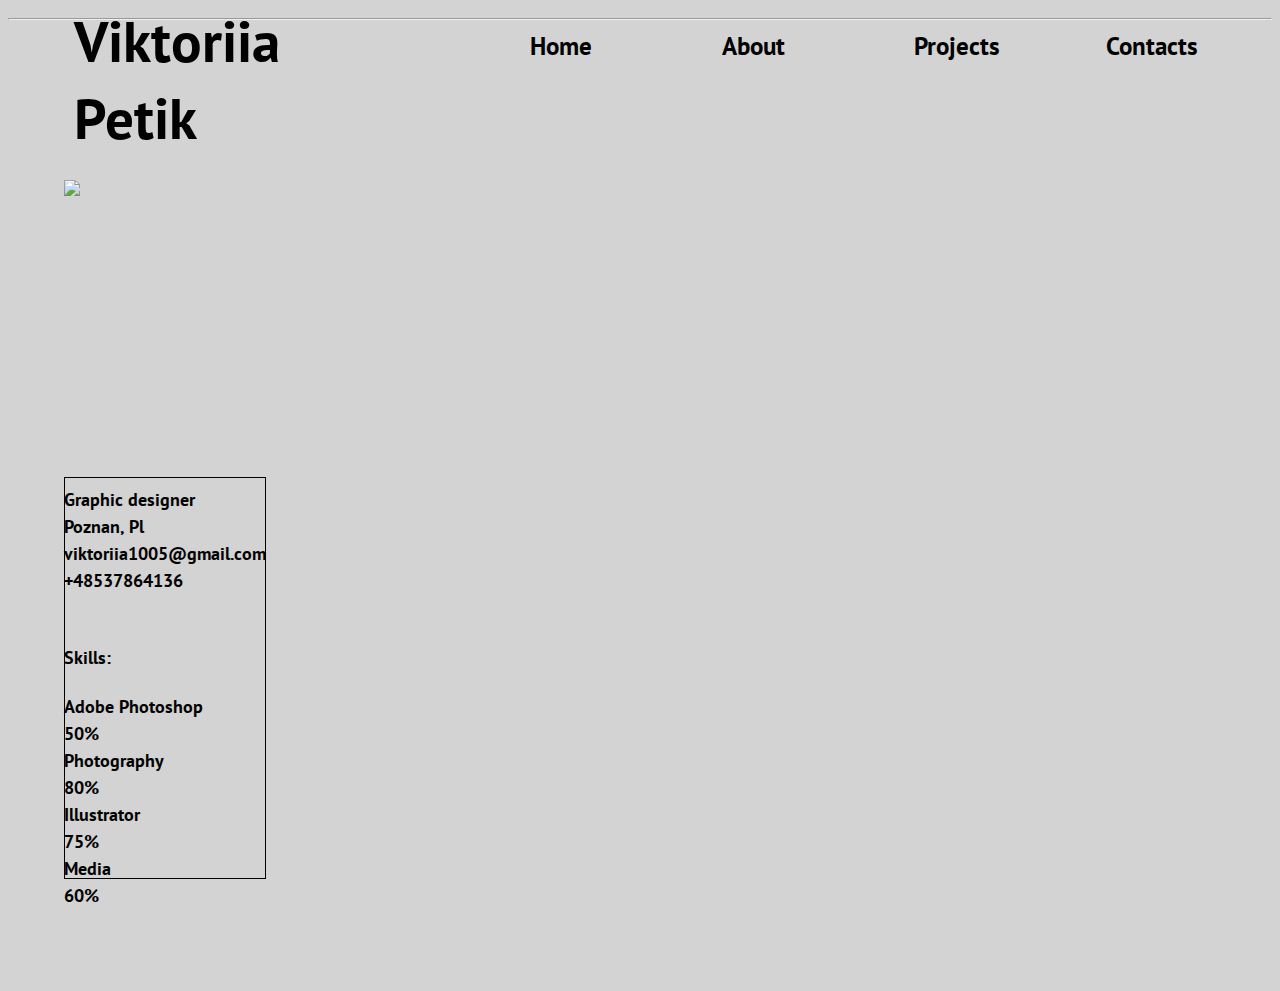
==== about.html @ 722de907 "Add files via upload" ====
<!DOCTYPE html>
<html>

<head>
<title>CSS exercise</title>
    <link rel="stylesheet" type="text/css" href="//fonts.googleapis.com/css?family=PT+Sans" />
<meta charset="utf8" />
 
   </head>
    
    <style>

.header {
    width:600;
    display: grid;
    margin: 10px;
    font-family: 'PT Sans';
	font-size: 57px;
	font-style: normal;
	font-variant: normal;
	font-weight: bold;
	line-height: 26px;
grid-gap: 10px;
grid-template-columns: 200px 200px 200px;
grid-template-rows: 100px 500px;
grid-template-areas:
    "name photo surname"
    "photos photos photos";
height: 20%;
            width: 20%;
            object-fit: contain;
    
}

 .button {
    width:600;
    display: grid;
    margin: 10px;
    font-family: 'PT Sans';
	font-size: 25px;
	font-style: normal;
	font-variant: normal;
	font-weight: bold;
	line-height: 26px;
grid-gap: 10px;
grid-template-columns: 200px 200px 200px;
grid-template-rows: 100px 500px;
grid-template-areas:
    "name photo surname"
    "photos photos photos";
     height: 20%;
            width: 20%;
     object-fit: contain;}
        
     .information {
 height: 60%;
         width:300;
    font-family: 'PT Sans';
	font-size: 18px;
	font-style: normal;
	font-variant: normal;
	font-weight: bold;
	line-height: 10px; 

   
    </style>

<body  background="[data-uri]"
>
 
    <img src="file:///Users/student/Desktop/4tpOZiHjUwg.jpg" width="200px" class="photos" style="position: absolute; left: 5%; top: 20%; color: rgba(1, 1, 1, 1);">


     <div style="width:500px; height:700px; position: absolute; width: 200px; height: 400px; left: 5%; top: 53%; color: rgba(1, 1, 1, 1); border:1px solid #000;">
        </div>
    
    <div class="header" style="position: absolute; width: 100px; height: 100px; left: 5%; top: 2%; color: rgba(1, 1, 1, 1);">
        Viktoriia</div>
    
     <div class="header" style="position: absolute; width: 100px; height: 100px; left: 5%; top: 10.5%; color: rgba(1, 1, 1, 1);">
       Petik</div>
    
<div class="button" style="position: absolute; width: 100px; height: 100px; right: 50%; top: 2.5%; color: rgba(1, 1, 1, 1);">
       Home</div>
    
<div class="button" style="position: absolute; width: 100px; height: 100px; right: 35%; top: 2.5%; color: rgba(1, 1, 1, 1);">
       About</div>
    
        <div class="button" style="position: absolute; width: 100px; height: 100px; right: 20%; top: 2.5%; color: rgba(1, 1, 1, 1);">
       Projects</div>
    
         <div class="button" style="position: absolute; width: 100px; height: 100px; right: 5%; top: 2.5%; color: rgba(1, 1, 1, 1);">
       Contacts</div>
        
<div class="information">
    <p><i class="information" style="position: absolute;  height: 100px; left: 5%; top: 55%; color: rgba(1, 1, 1, 1);">Graphic designer</i>

          <p><i class="information"style="position: absolute;  height: 100px; left: 5%; top: 58%; color: rgba(1, 1, 1, 1);">Poznan, Pl</i>

          <p><i class="information" style="position: absolute;  height: 100px; left: 5%; top: 61%; color: rgba(1, 1, 1, 1);">viktoriia1005@gmail.com</i>

          <p><i class="information"style="position: absolute;  height: 100px; left: 5%; top: 64%; color: rgba(1, 1, 1, 1);">+48537864136</i>
          <hr><div/>

<p class="information"><b><i class="information" style="position: absolute;  height: 100px; left: 5%; top:72.5%; color: rgba(1, 1, 1, 1);">Skills:</i>

          <p class="information"><b><i class="information" style="position: absolute;  height: 100px; left: 5%; top:78%; color: rgba(1, 1, 1, 1);">Adobe Photoshop</i> 

          <p class="information"><b><i class="information" style="position: absolute;  height: 100px; left: 5%; top:81%; color: rgba(1, 1, 1, 1);">50%</i>
    

      
         <p class="information"><b><i class="information" style="position: absolute;  height: 100px; left: 5%; top:84%; color: rgba(1, 1, 1, 1);">Photography</i>

        
            
             <p class="information"><b><i class="information" style="position: absolute;  height: 100px; left: 5%; top:87%; color: rgba(1, 1, 1, 1);">80%</i>

    
          <p class="information"><b><i class="information" style="position: absolute;  height: 100px; left: 5%; top:90%; color: rgba(1, 1, 1, 1);">Illustrator</i>
          <div class="information">


           <p class="information"><b><i class="information" style="position: absolute;  height: 100px; left: 5%; top:93%; color: rgba(1, 1, 1, 1);">75%</i>



          <p class="information"><b><i class="information" style="position: absolute;  height: 100px; left: 5%; top:96%; color: rgba(1, 1, 1, 1);">Media</i>


          <div class="information">
            <p class="information"><b><i class="information" style="position: absolute;  height: 100px; left: 5%; top:99%; color: rgba(1, 1, 1, 1);">60%</i>
      
          <br>
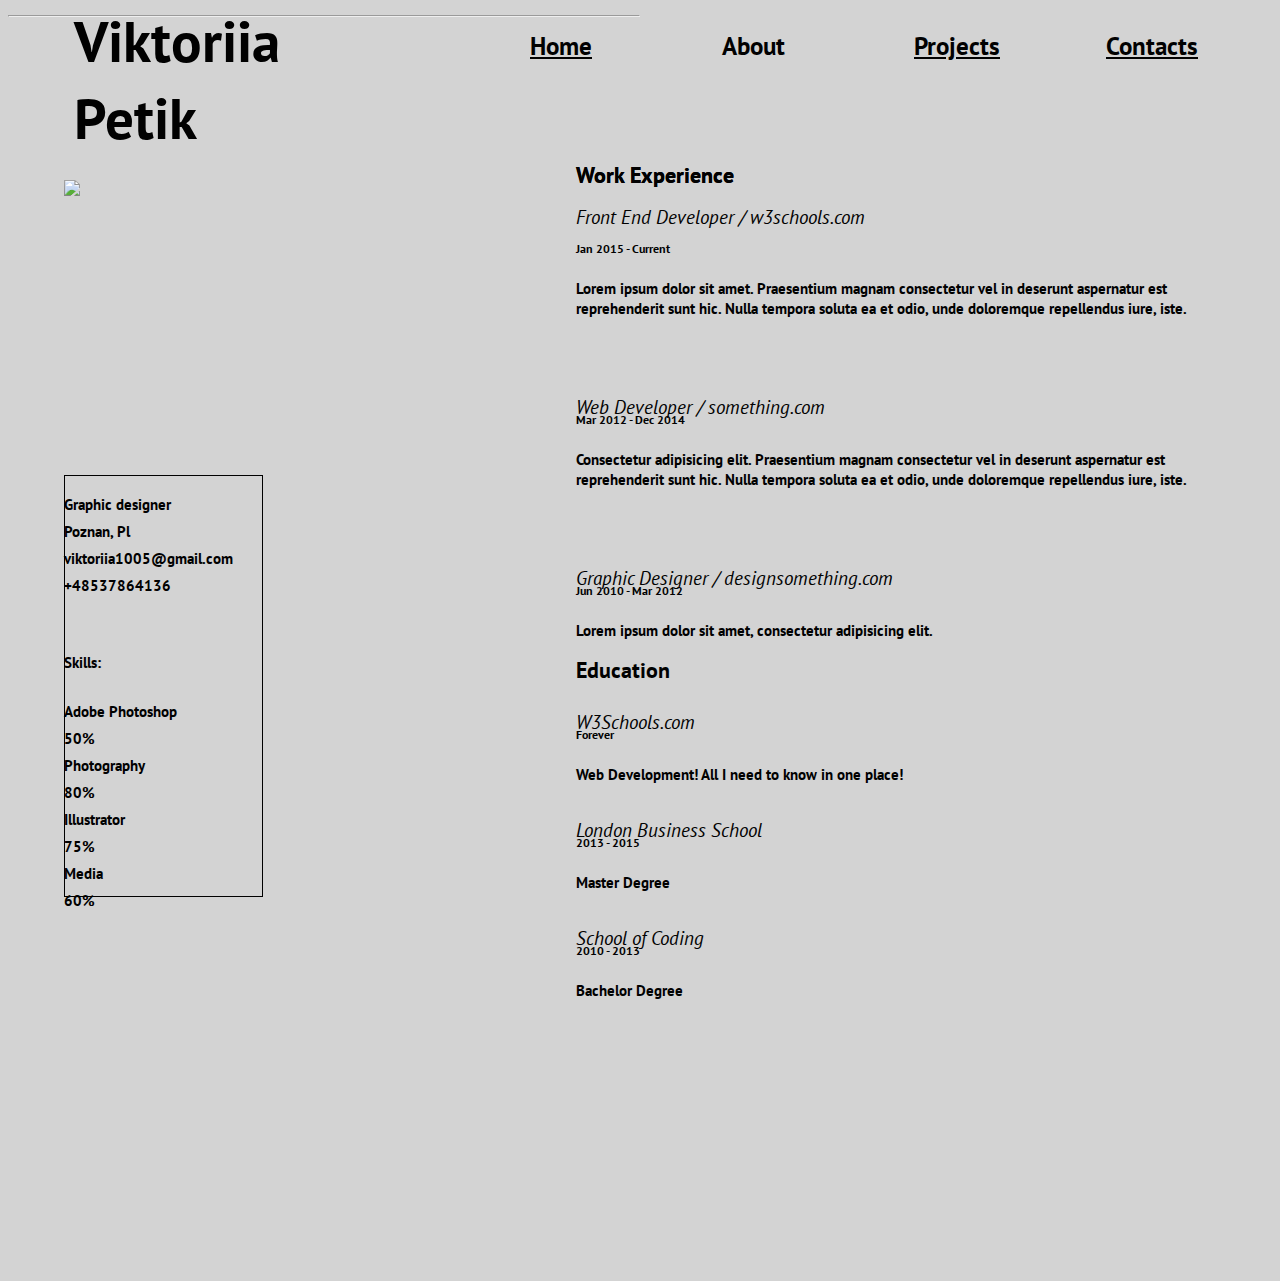
==== commit 0884102a: "Add files via upload" ====
--- a/about.html
+++ b/about.html
@@ -32,6 +32,7 @@
     
 }
 
+
  .button {
     width:600;
     display: grid;
@@ -50,28 +51,76 @@
     "photos photos photos";
      height: 20%;
             width: 20%;
-     object-fit: contain;}
+            object-fit: contain;
+
+}
         
      .information {
  height: 60%;
          width:300;
     font-family: 'PT Sans';
-	font-size: 18px;
-	font-style: normal;
-	font-variant: normal;
-	font-weight: bold;
-	line-height: 10px; 
-
-   
+	font-size: 15px;
+	font-style: normal;
+	font-variant: normal;
+	font-weight: bold;
+	line-height: 20px;
+height: 50%;
+            width:50%;
+            object-fit: contain 
+        }
+   
+
+.information1 {
+    width:600;
+    font-family: 'PT Sans';
+	font-size: 22px;
+	font-style: normal;
+	font-variant: normal;
+	font-weight: bold;
+	line-height: 26px;
+     height: 20%;
+            width: 20%;
+            object-fit: contain;
+
+}
+
+
+.information2 {
+    width:600;
+    font-family: 'PT Sans';
+	font-size: 18.5px;
+	font-style: italic;
+	font-variant: normal;
+	font-weight: normal;
+	line-height: 20px;
+     height: 50%;
+            width: 50%;
+            object-fit: contain;
+}
+
+
+.information3 {
+    width:600;
+    font-family: 'PT Sans';
+	font-size: 12px;
+	font-style: bold;
+	font-variant: bold;
+	font-weight: bold;
+	line-height: 11px;
+     height: 50%;
+            width: 50%;
+            object-fit: contain;
+}
+
     </style>
 
 <body  background="[data-uri]"
 >
  
-    <img src="file:///Users/student/Desktop/4tpOZiHjUwg.jpg" width="200px" class="photos" style="position: absolute; left: 5%; top: 20%; color: rgba(1, 1, 1, 1);">
-
-
-     <div style="width:500px; height:700px; position: absolute; width: 200px; height: 400px; left: 5%; top: 53%; color: rgba(1, 1, 1, 1); border:1px solid #000;">
+    <img src="https://raw.githubusercontent.com/Vikavikysia/vikavikysia.github.io/master/4tpOZiHjUwg.jpg" width="200px" class="photos" style="position: absolute; left: 5%; top: 20%; color: rgba(1, 1, 1, 1);">
+
+
+     <div style="width:500px; height:700px; position: absolute; width: 197.4px; height: 420px; left: 5%; top: 52.8%; color: rgba(1, 1, 1, 1); border:1px solid #000;">
         </div>
     
     <div class="header" style="position: absolute; width: 100px; height: 100px; left: 5%; top: 2%; color: rgba(1, 1, 1, 1);">
@@ -80,18 +129,21 @@
      <div class="header" style="position: absolute; width: 100px; height: 100px; left: 5%; top: 10.5%; color: rgba(1, 1, 1, 1);">
        Petik</div>
     
-<div class="button" style="position: absolute; width: 100px; height: 100px; right: 50%; top: 2.5%; color: rgba(1, 1, 1, 1);">
-       Home</div>
+<a href="file:///Volumes/NO%20NAME/html%20css%20portfolio/portfolio.html" class="button" style="position: absolute; width: 100px; height: 100px; right: 50%; top: 2.5%; color: rgba(1, 1, 1, 1);">
+       Home</a>
     
 <div class="button" style="position: absolute; width: 100px; height: 100px; right: 35%; top: 2.5%; color: rgba(1, 1, 1, 1);">
        About</div>
     
-        <div class="button" style="position: absolute; width: 100px; height: 100px; right: 20%; top: 2.5%; color: rgba(1, 1, 1, 1);">
-       Projects</div>
-    
-         <div class="button" style="position: absolute; width: 100px; height: 100px; right: 5%; top: 2.5%; color: rgba(1, 1, 1, 1);">
-       Contacts</div>
-        
+        <a href="file:///Volumes/NO%20NAME/html%20css%20portfolio/index.html" class="button" style="position: absolute; width: 100px; height: 100px; right: 20%; top: 2.5%; color: rgba(1, 1, 1, 1);">
+       Projects</a>
+    
+ <a href="https://www.facebook.com/profile.php?id=100010163179147" class="button" style="position: absolute; width: 100px; height: 100px; right: 5%; top: 2.5%; color: rgba(1, 1, 1, 1);">
+       Contacts</a>
+        
+
+
+
 <div class="information">
     <p><i class="information" style="position: absolute;  height: 100px; left: 5%; top: 55%; color: rgba(1, 1, 1, 1);">Graphic designer</i>
 
@@ -130,12 +182,89 @@
 
           <div class="information">
             <p class="information"><b><i class="information" style="position: absolute;  height: 100px; left: 5%; top:99%; color: rgba(1, 1, 1, 1);">60%</i>
+     
+
+ 
+    <div class="information1" style="position: absolute;  height: 100px; left: 45%; top:18%; color: rgba(1, 1, 1, 1);">Work Experience</div>
+    
+                
+ <div class="information2" style="position: absolute;  height: 100px; left: 45%; top:23%; color: rgba(1, 1, 1, 1);">Front End Developer / w3schools.com</div>
+    
+       
+ <div class="information3" style="position: absolute;  height: 100px; left: 45%; top:27%; color: rgba(1, 1, 1, 1);">Jan 2015 - <span class="information3">Current</span></div>
+    
+
+<p class="information"><b><i class="information" style="position: absolute;  height: 300px; left: 45%; top:31%; color: rgba(1, 1, 1, 1);"><p>Lorem ipsum dolor sit amet. Praesentium magnam consectetur vel in deserunt aspernatur est reprehenderit sunt hic. Nulla tempora soluta ea et odio, unde doloremque repellendus iure, iste.</p></i>
+     <div class="information">
+
+    
+<p class="information2" style="position: absolute;  height: 100px; left: 45%; top:42%; color: rgba(1, 1, 1, 1);">Web Developer / something.com</div>
+    
+         
+
+ <div class="information3" style="position: absolute;  height: 100px; left: 45%; top:46%; color: rgba(1, 1, 1, 1);">Mar 2012 - Dec 2014</div>
+   
+         
+
+<p class="information"><b><i class="information" style="position: absolute;  height: 300px; left: 45%; top:50%; color: rgba(1, 1, 1, 1);"><p>Consectetur adipisicing elit. Praesentium magnam consectetur vel in deserunt aspernatur est reprehenderit sunt hic. Nulla tempora soluta ea et odio, unde doloremque repellendus iure, iste.</p></i>
+     <div class="information">
+
       
-          <br>
-
-
-
-
-
-
-
+<p class="information2" style="position: absolute;  height: 100px; left: 45%; top:61%; color: rgba(1, 1, 1, 1);">Graphic Designer / designsomething.com</div>
+    
+    
+
+<div class="information3" style="position: absolute;  height: 100px; left: 45%; top:65%; color: rgba(1, 1, 1, 1);">Jun 2010 - Mar 2012</div>
+     
+         
+         
+        <p class="information"><b><i class="information" style="position: absolute;  height: 300px; left: 45%; top:69%; color: rgba(1, 1, 1, 1);"><p>Lorem ipsum dolor sit amet, consectetur adipisicing elit.</p></i>
+     <div class="information">
+
+     
+ <div class="information1" style="position: absolute;  height: 100px; left: 45%; top:18%; color: rgba(1, 1, 1, 1);">Work Experience</div>
+
+ <div class="information1" style="position: absolute;  height: 100px; left: 45%; top:73%; color: rgba(1, 1, 1, 1);">Education</div>
+     
+
+
+<p class="information2" style="position: absolute;  height: 100px; left: 45%; top:77%; color: rgba(1, 1, 1, 1);">W3Schools.com</div>
+    
+
+<div class="information3" style="position: absolute;  height: 100px; left: 45%; top:81%; color: rgba(1, 1, 1, 1);">Forever</div>
+   
+     
+
+ <p class="information"><b><i class="information" style="position: absolute;  height: 300px; left: 45%; top:85%; color: rgba(1, 1, 1, 1);"><p>Web Development! All I need to know in one place!</p></i>
+     <div class="information">
+
+<p class="information2" style="position: absolute;  height: 100px; left: 45%; top:89%; color: rgba(1, 1, 1, 1);">London Business School</div>
+
+        
+        
+<div class="information3" style="position: absolute;  height: 100px; left: 45%; top:93%; color: rgba(1, 1, 1, 1);">2013 - 2015</div>
+     
+     
+        
+<p class="information"><b><i class="information" style="position: absolute;  height: 300px; left: 45%; top:97%; color: rgba(1, 1, 1, 1);"><p>Master Degree</p></i>
+     <div class="information">
+        
+         
+<p class="information2" style="position: absolute;  height: 100px; left: 45%; top:101%; color: rgba(1, 1, 1, 1);">School of Coding</div>
+     
+         
+<div class="information3" style="position: absolute;  height: 100px; left: 45%; top:105%; color: rgba(1, 1, 1, 1);">2010 - 2013</div>
+   
+
+<p class="information"><b><i class="information" style="position: absolute;  height: 300px; left: 45%; top:109%; color: rgba(1, 1, 1, 1);"><p>Bachelor Degree</p></i>
+     <div class="information">
+          
+
+        </div>
+
+
+
+
+
+
+
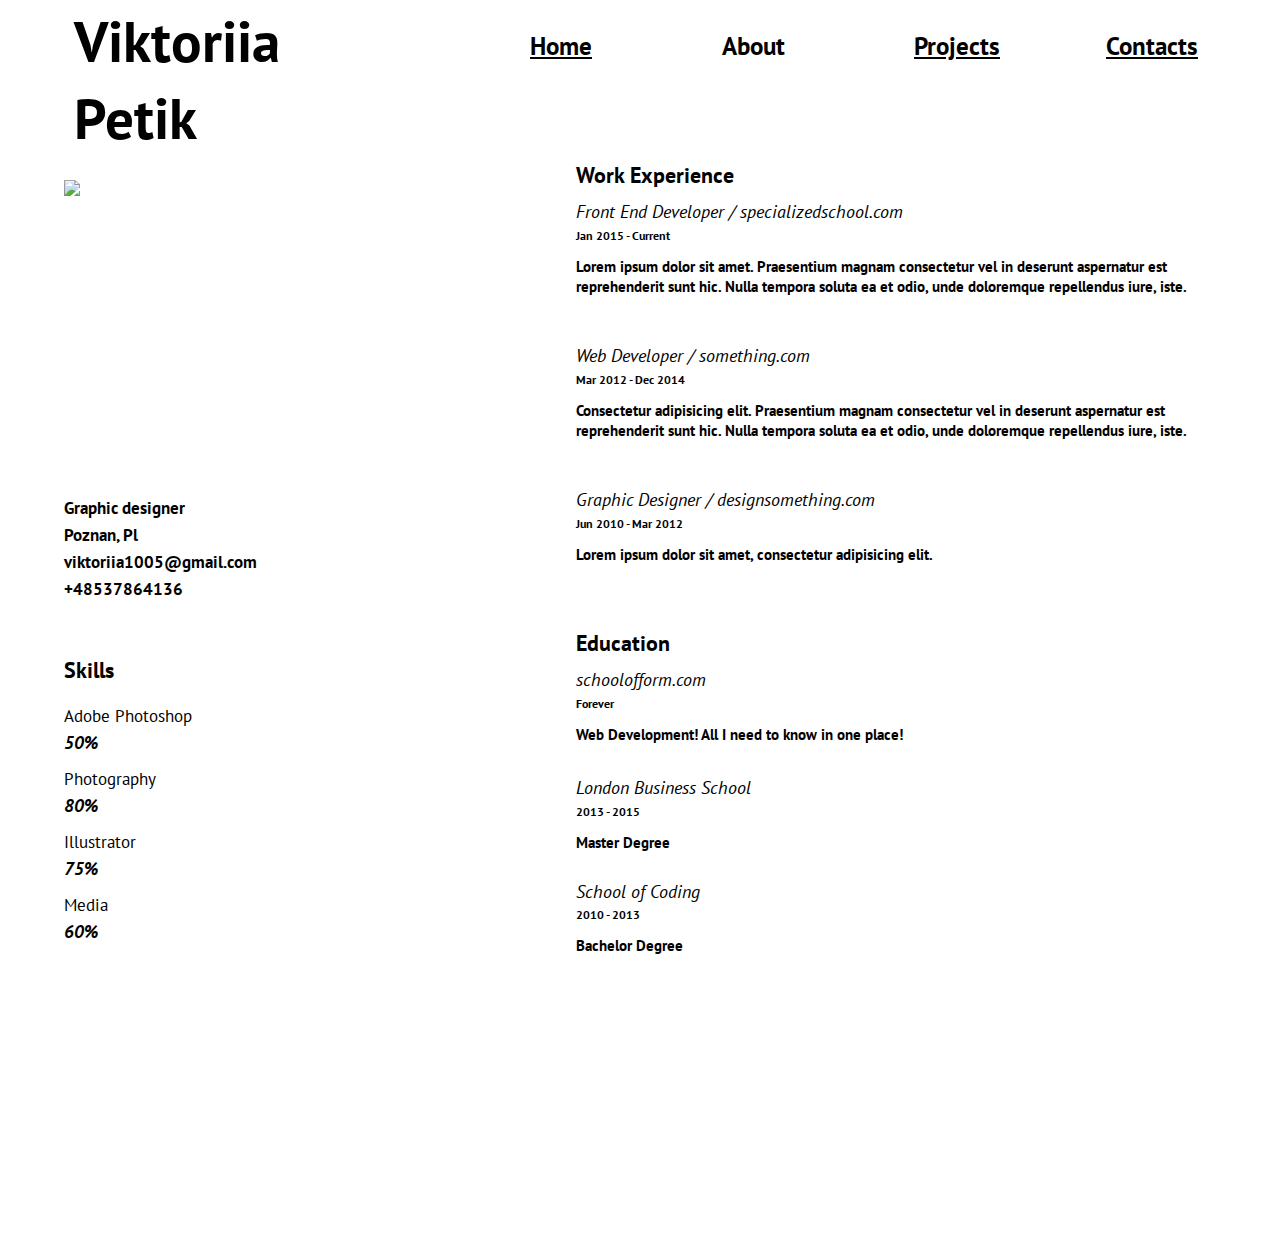
==== commit 0ced8b84: "Add files via upload" ====
--- a/about.html
+++ b/about.html
@@ -79,7 +79,7 @@
 	font-weight: bold;
 	line-height: 26px;
      height: 20%;
-            width: 20%;
+            width: 50%;
             object-fit: contain;
 
 }
@@ -88,16 +88,29 @@
 .information2 {
     width:600;
     font-family: 'PT Sans';
-	font-size: 18.5px;
+	font-size: 18px;
 	font-style: italic;
-	font-variant: normal;
+	font-variant: bold;
 	font-weight: normal;
-	line-height: 20px;
-     height: 50%;
-            width: 50%;
-            object-fit: contain;
-}
-
+	line-height: 10px;
+     height: 30%;
+            width: 50%;
+            object-fit: contain;
+}
+
+
+.information2a {
+    width:600;
+    font-family: 'PT Sans';
+	font-size: 18px;
+	font-style: italic;
+	font-variant: bold;
+	font-weight: bold;
+	line-height: 10px;
+     height: 30%;
+            width: 50%;
+            object-fit: contain;
+}
 
 .information3 {
     width:600;
@@ -112,16 +125,48 @@
             object-fit: contain;
 }
 
+
+.information4 {
+    width:600;
+    font-family: 'PT Sans';
+	font-size: 17px;
+	font-style: normal;
+	font-variant: normal;
+	font-weight: normal;
+	line-height: 11px;
+     height: 50%;
+            width: 50%;
+            object-fit: contain;
+}
+
+
+.information5 {
+   width:600;
+    font-family: 'PT Sans';
+	font-size: 17px;
+	font-style: normal;
+	font-variant: normal;
+	font-weight: bold;
+	line-height: 26px;
+     height: 20%;
+            width: 50%;
+            object-fit: contain;
+
+}
+
     </style>
 
-<body  background="[data-uri]"
+<body  background="http://www.solidbackgrounds.com/images/2560x1440/2560x1440-white-solid-color-background.jpg"
 >
  
     <img src="https://raw.githubusercontent.com/Vikavikysia/vikavikysia.github.io/master/4tpOZiHjUwg.jpg" width="200px" class="photos" style="position: absolute; left: 5%; top: 20%; color: rgba(1, 1, 1, 1);">
 
-
-     <div style="width:500px; height:700px; position: absolute; width: 197.4px; height: 420px; left: 5%; top: 52.8%; color: rgba(1, 1, 1, 1); border:1px solid #000;">
-        </div>
+<!--
+
+     <svg width="400" height="100">
+  <rect width="300" height="100" style="fill:rgb(255,255,255);stroke-width:3;" />
+</svg>
+-->
     
     <div class="header" style="position: absolute; width: 100px; height: 100px; left: 5%; top: 2%; color: rgba(1, 1, 1, 1);">
         Viktoriia</div>
@@ -129,13 +174,13 @@
      <div class="header" style="position: absolute; width: 100px; height: 100px; left: 5%; top: 10.5%; color: rgba(1, 1, 1, 1);">
        Petik</div>
     
-<a href="file:///Volumes/NO%20NAME/html%20css%20portfolio/portfolio.html" class="button" style="position: absolute; width: 100px; height: 100px; right: 50%; top: 2.5%; color: rgba(1, 1, 1, 1);">
+<a href="file:///Volumes/NO%20NAME/html%20css%20portfolio/index.html" class="button" style="position: absolute; width: 100px; height: 100px; right: 50%; top: 2.5%; color: rgba(1, 1, 1, 1);">
        Home</a>
     
 <div class="button" style="position: absolute; width: 100px; height: 100px; right: 35%; top: 2.5%; color: rgba(1, 1, 1, 1);">
        About</div>
     
-        <a href="file:///Volumes/NO%20NAME/html%20css%20portfolio/index.html" class="button" style="position: absolute; width: 100px; height: 100px; right: 20%; top: 2.5%; color: rgba(1, 1, 1, 1);">
+        <a href="file:///Volumes/NO%20NAME/html%20css%20portfolio/projects.html" class="button" style="position: absolute; width: 100px; height: 100px; right: 20%; top: 2.5%; color: rgba(1, 1, 1, 1);">
        Projects</a>
     
  <a href="https://www.facebook.com/profile.php?id=100010163179147" class="button" style="position: absolute; width: 100px; height: 100px; right: 5%; top: 2.5%; color: rgba(1, 1, 1, 1);">
@@ -145,118 +190,125 @@
 
 
 <div class="information">
-    <p><i class="information" style="position: absolute;  height: 100px; left: 5%; top: 55%; color: rgba(1, 1, 1, 1);">Graphic designer</i>
-
-          <p><i class="information"style="position: absolute;  height: 100px; left: 5%; top: 58%; color: rgba(1, 1, 1, 1);">Poznan, Pl</i>
-
-          <p><i class="information" style="position: absolute;  height: 100px; left: 5%; top: 61%; color: rgba(1, 1, 1, 1);">viktoriia1005@gmail.com</i>
-
-          <p><i class="information"style="position: absolute;  height: 100px; left: 5%; top: 64%; color: rgba(1, 1, 1, 1);">+48537864136</i>
-          <hr><div/>
-
-<p class="information"><b><i class="information" style="position: absolute;  height: 100px; left: 5%; top:72.5%; color: rgba(1, 1, 1, 1);">Skills:</i>
-
-          <p class="information"><b><i class="information" style="position: absolute;  height: 100px; left: 5%; top:78%; color: rgba(1, 1, 1, 1);">Adobe Photoshop</i> 
-
-          <p class="information"><b><i class="information" style="position: absolute;  height: 100px; left: 5%; top:81%; color: rgba(1, 1, 1, 1);">50%</i>
+
+
+
+    <div class="information5" style="position: absolute;  height: 100px; left: 5%; top: 55%; color: rgba(1, 1, 1, 1);">Graphic designer</div>
+        
+
+          <div class="information5"style="position: absolute;  height: 100px; left: 5%; top: 58%; color: rgba(1, 1, 1, 1);">Poznan, Pl</div>
+
+              
+          <div class="information5" style="position: absolute;  height: 100px; left: 5%; top: 61%; color: rgba(1, 1, 1, 1);">viktoriia1005@gmail.com</div>
+
+              
+          <div class="information5"style="position: absolute;  height: 100px; left: 5%; top: 64%; color: rgba(1, 1, 1, 1);">+48537864136</div>
+       
+
+<div class="information1" style="position: absolute;  height: 100px; left: 5%; top:73%; color: rgba(1, 1, 1, 1);">Skills</div>
+
+    
+          <div class="information4" style="position: absolute;  height: 100px; left: 5%; top:79%; color: rgba(1, 1, 1, 1);">Adobe Photoshop</div> 
+    
+
+          <div class="information2a" style="position: absolute;  height: 100px; left: 5%; top:82%; color: rgba(1, 1, 1, 1);">50%</div>
     
 
       
-         <p class="information"><b><i class="information" style="position: absolute;  height: 100px; left: 5%; top:84%; color: rgba(1, 1, 1, 1);">Photography</i>
+         <div class="information4" style="position: absolute;  height: 100px; left: 5%; top:86%; color: rgba(1, 1, 1, 1);">Photography</div>
 
         
             
-             <p class="information"><b><i class="information" style="position: absolute;  height: 100px; left: 5%; top:87%; color: rgba(1, 1, 1, 1);">80%</i>
-
-    
-          <p class="information"><b><i class="information" style="position: absolute;  height: 100px; left: 5%; top:90%; color: rgba(1, 1, 1, 1);">Illustrator</i>
-          <div class="information">
-
-
-           <p class="information"><b><i class="information" style="position: absolute;  height: 100px; left: 5%; top:93%; color: rgba(1, 1, 1, 1);">75%</i>
-
-
-
-          <p class="information"><b><i class="information" style="position: absolute;  height: 100px; left: 5%; top:96%; color: rgba(1, 1, 1, 1);">Media</i>
-
-
-          <div class="information">
-            <p class="information"><b><i class="information" style="position: absolute;  height: 100px; left: 5%; top:99%; color: rgba(1, 1, 1, 1);">60%</i>
+             <div class="information2a" style="position: absolute;  height: 100px; left: 5%; top:89%; color: rgba(1, 1, 1, 1);">80%</div>
+
+    
+          <div class="information4" style="position: absolute;  height: 100px; left: 5%; top:93%; color: rgba(1, 1, 1, 1);">Illustrator</div>
+
+
+
+           <div class="information2a" style="position: absolute;  height: 100px; left: 5%; top:96%; color: rgba(1, 1, 1, 1);">75%</div>
+
+
+
+          <div class="information4" style="position: absolute;  height: 100px; left: 5%; top:100%; color: rgba(1, 1, 1, 1);">Media</div>
+
+
+
+            <div class="information2a" style="position: absolute;  height: 100px; left: 5%; top:103%; color: rgba(1, 1, 1, 1);">60%</div>
      
 
  
     <div class="information1" style="position: absolute;  height: 100px; left: 45%; top:18%; color: rgba(1, 1, 1, 1);">Work Experience</div>
     
                 
- <div class="information2" style="position: absolute;  height: 100px; left: 45%; top:23%; color: rgba(1, 1, 1, 1);">Front End Developer / w3schools.com</div>
+ <div class="information2" style="position: absolute;  height: 100px; left: 45%; top:23%; color: rgba(1, 1, 1, 1);">Front End Developer / specializedschool.com</div>
     
        
- <div class="information3" style="position: absolute;  height: 100px; left: 45%; top:27%; color: rgba(1, 1, 1, 1);">Jan 2015 - <span class="information3">Current</span></div>
-    
-
-<p class="information"><b><i class="information" style="position: absolute;  height: 300px; left: 45%; top:31%; color: rgba(1, 1, 1, 1);"><p>Lorem ipsum dolor sit amet. Praesentium magnam consectetur vel in deserunt aspernatur est reprehenderit sunt hic. Nulla tempora soluta ea et odio, unde doloremque repellendus iure, iste.</p></i>
-     <div class="information">
-
-    
-<p class="information2" style="position: absolute;  height: 100px; left: 45%; top:42%; color: rgba(1, 1, 1, 1);">Web Developer / something.com</div>
-    
-         
-
- <div class="information3" style="position: absolute;  height: 100px; left: 45%; top:46%; color: rgba(1, 1, 1, 1);">Mar 2012 - Dec 2014</div>
+ <div class="information3" style="position: absolute;  height: 100px; left: 45%; top:25.5%; color: rgba(1, 1, 1, 1);">Jan 2015 - <span class="information3">Current</span></div>
+    
+
+<p class="information"><b><i class="information" style="position: absolute;  height: 300px; left: 45%; top:28.5%; color: rgba(1, 1, 1, 1);"><p> Lorem ipsum dolor sit amet. Praesentium magnam consectetur vel in deserunt aspernatur est reprehenderit sunt hic. Nulla tempora soluta ea et odio, unde doloremque repellendus iure, iste.</p></i>
+     <div class="information">
+
+    
+<p class="information2" style="position: absolute;  height: 100px; left: 45%; top:37%; color: rgba(1, 1, 1, 1);">Web Developer / something.com</div>
+    
+         
+
+ <div class="information3" style="position: absolute;  height: 100px; left: 45%; top:41.5%; color: rgba(1, 1, 1, 1);">Mar 2012 - Dec 2014</div>
    
          
 
-<p class="information"><b><i class="information" style="position: absolute;  height: 300px; left: 45%; top:50%; color: rgba(1, 1, 1, 1);"><p>Consectetur adipisicing elit. Praesentium magnam consectetur vel in deserunt aspernatur est reprehenderit sunt hic. Nulla tempora soluta ea et odio, unde doloremque repellendus iure, iste.</p></i>
+<p class="information"><b><i class="information" style="position: absolute;  height: 300px; left: 45%; top:44.5%; color: rgba(1, 1, 1, 1);"><p>Consectetur adipisicing elit. Praesentium magnam consectetur vel in deserunt aspernatur est reprehenderit sunt hic. Nulla tempora soluta ea et odio, unde doloremque repellendus iure, iste.</p></i>
      <div class="information">
 
       
-<p class="information2" style="position: absolute;  height: 100px; left: 45%; top:61%; color: rgba(1, 1, 1, 1);">Graphic Designer / designsomething.com</div>
-    
-    
-
-<div class="information3" style="position: absolute;  height: 100px; left: 45%; top:65%; color: rgba(1, 1, 1, 1);">Jun 2010 - Mar 2012</div>
-     
-         
-         
-        <p class="information"><b><i class="information" style="position: absolute;  height: 300px; left: 45%; top:69%; color: rgba(1, 1, 1, 1);"><p>Lorem ipsum dolor sit amet, consectetur adipisicing elit.</p></i>
-     <div class="information">
-
-     
- <div class="information1" style="position: absolute;  height: 100px; left: 45%; top:18%; color: rgba(1, 1, 1, 1);">Work Experience</div>
-
- <div class="information1" style="position: absolute;  height: 100px; left: 45%; top:73%; color: rgba(1, 1, 1, 1);">Education</div>
-     
-
-
-<p class="information2" style="position: absolute;  height: 100px; left: 45%; top:77%; color: rgba(1, 1, 1, 1);">W3Schools.com</div>
-    
-
-<div class="information3" style="position: absolute;  height: 100px; left: 45%; top:81%; color: rgba(1, 1, 1, 1);">Forever</div>
+<p class="information2" style="position: absolute;  height: 100px; left: 45%; top:53%; color: rgba(1, 1, 1, 1);">Graphic Designer / designsomething.com</div>
+    
+    
+
+<div class="information3" style="position: absolute;  height: 100px; left: 45%; top:57.5%; color: rgba(1, 1, 1, 1);">Jun 2010 - Mar 2012</div>
+     
+         
+         
+        <p class="information"><b><i class="information" style="position: absolute;  height: 300px; left: 45%; top:60.5%; color: rgba(1, 1, 1, 1);"><p>Lorem ipsum dolor sit amet, consectetur adipisicing elit.</p></i>
+     <div class="information">
+
+     
+ 
+ <div class="information1" style="position: absolute;  height: 100px; left: 45%; top:70%; color: rgba(1, 1, 1, 1);">Education</div>
+     
+
+
+<p class="information2" style="position: absolute;  height: 100px; left: 45%; top:73%; color: rgba(1, 1, 1, 1);">schoolofform.com</div>
+    
+
+<div class="information3" style="position: absolute;  height: 100px; left: 45%; top:77.5%; color: rgba(1, 1, 1, 1);">Forever</div>
    
      
 
- <p class="information"><b><i class="information" style="position: absolute;  height: 300px; left: 45%; top:85%; color: rgba(1, 1, 1, 1);"><p>Web Development! All I need to know in one place!</p></i>
-     <div class="information">
-
-<p class="information2" style="position: absolute;  height: 100px; left: 45%; top:89%; color: rgba(1, 1, 1, 1);">London Business School</div>
-
-        
-        
-<div class="information3" style="position: absolute;  height: 100px; left: 45%; top:93%; color: rgba(1, 1, 1, 1);">2013 - 2015</div>
-     
-     
-        
-<p class="information"><b><i class="information" style="position: absolute;  height: 300px; left: 45%; top:97%; color: rgba(1, 1, 1, 1);"><p>Master Degree</p></i>
-     <div class="information">
-        
-         
-<p class="information2" style="position: absolute;  height: 100px; left: 45%; top:101%; color: rgba(1, 1, 1, 1);">School of Coding</div>
-     
-         
-<div class="information3" style="position: absolute;  height: 100px; left: 45%; top:105%; color: rgba(1, 1, 1, 1);">2010 - 2013</div>
+ <p class="information"><b><i class="information" style="position: absolute;  height: 300px; left: 45%; top:80.5%; color: rgba(1, 1, 1, 1);"><p>Web Development! All I need to know in one place!</p></i>
+     <div class="information">
+
+<p class="information2" style="position: absolute;  height: 100px; left: 45%; top:85%; color: rgba(1, 1, 1, 1);">London Business School</div>
+
+        
+        
+<div class="information3" style="position: absolute;  height: 100px; left: 45%; top:89.5%; color: rgba(1, 1, 1, 1);">2013 - 2015</div>
+     
+     
+        
+<p class="information"><b><i class="information" style="position: absolute;  height: 300px; left: 45%; top:92.5%; color: rgba(1, 1, 1, 1);"><p>Master Degree</p></i>
+     <div class="information">
+        
+         
+<p class="information2" style="position: absolute;  height: 100px; left: 45%; top:96.5%; color: rgba(1, 1, 1, 1);">School of Coding</div>
+     
+         
+<div class="information3" style="position: absolute;  height: 100px; left: 45%; top:101%; color: rgba(1, 1, 1, 1);">2010 - 2013</div>
    
 
-<p class="information"><b><i class="information" style="position: absolute;  height: 300px; left: 45%; top:109%; color: rgba(1, 1, 1, 1);"><p>Bachelor Degree</p></i>
+<p class="information"><b><i class="information" style="position: absolute;  height: 300px; left: 45%; top:104%; color: rgba(1, 1, 1, 1);"><p>Bachelor Degree</p></i>
      <div class="information">
           
 
